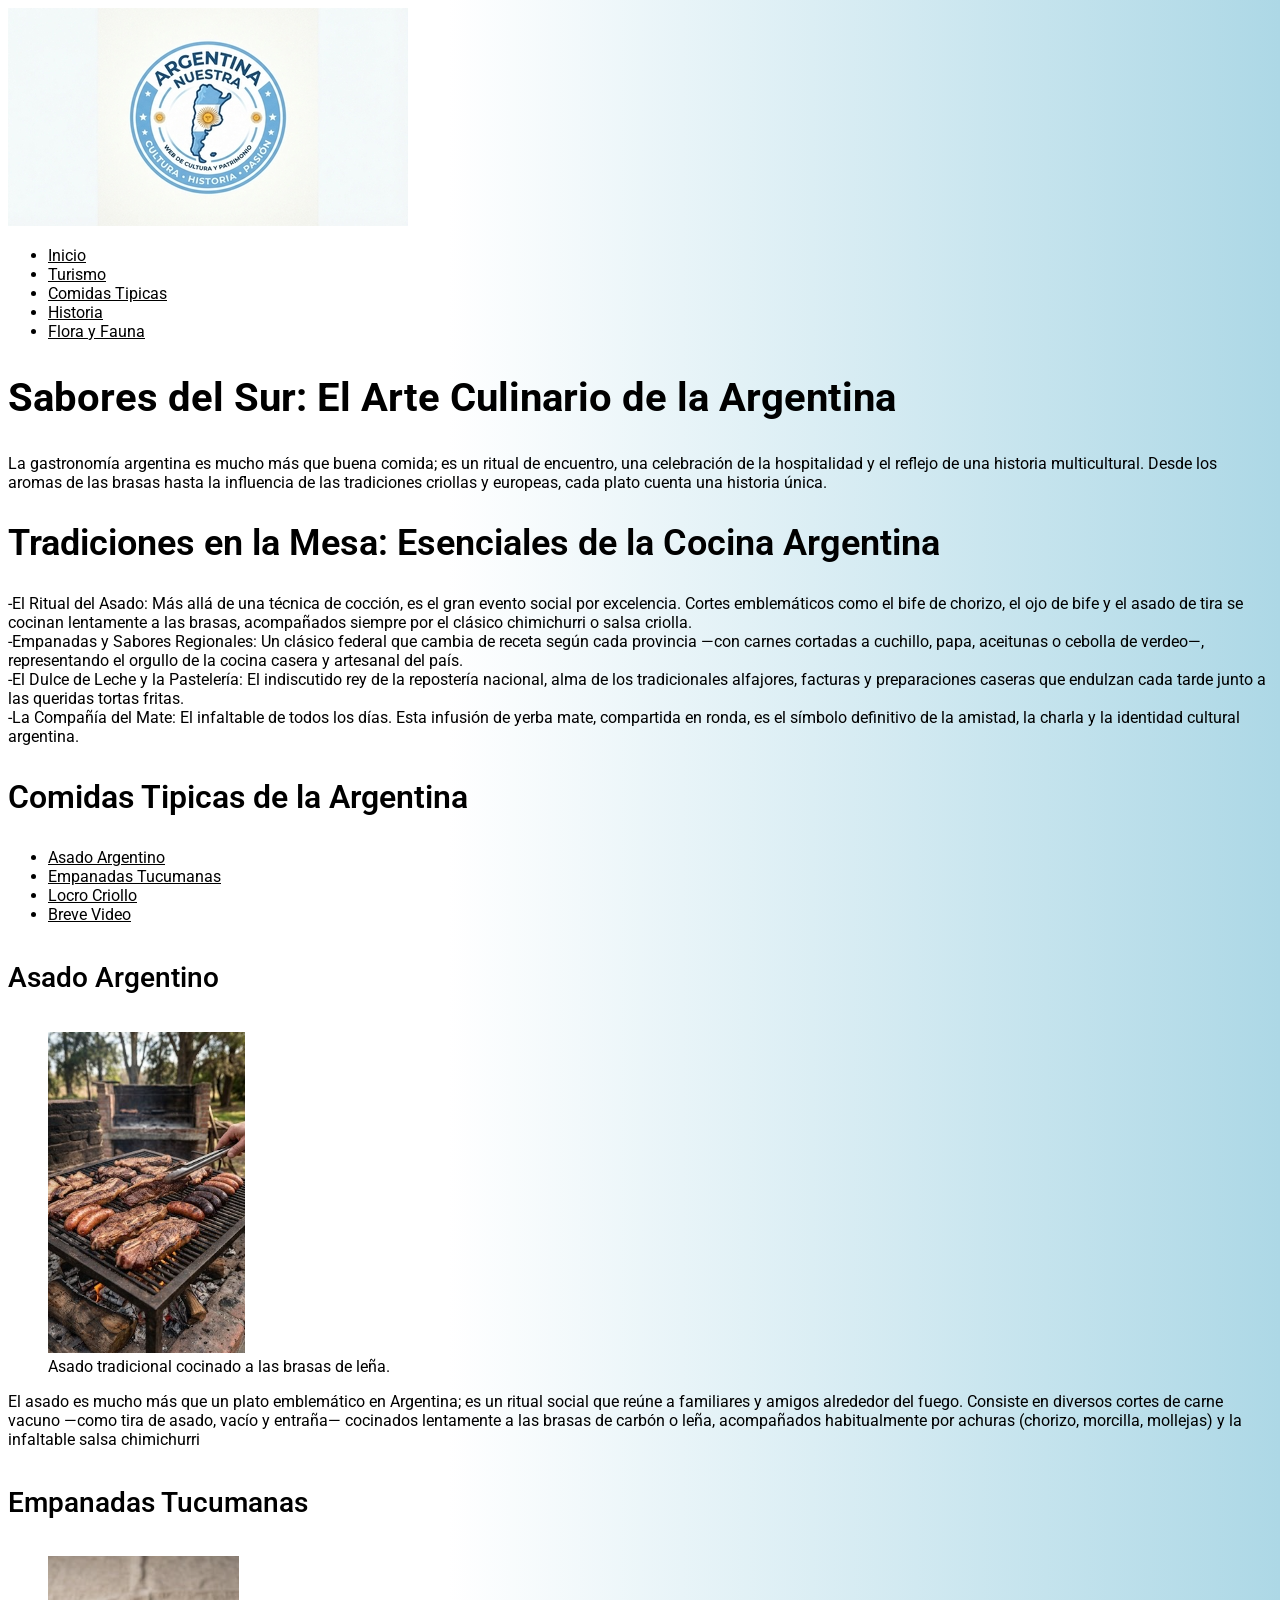
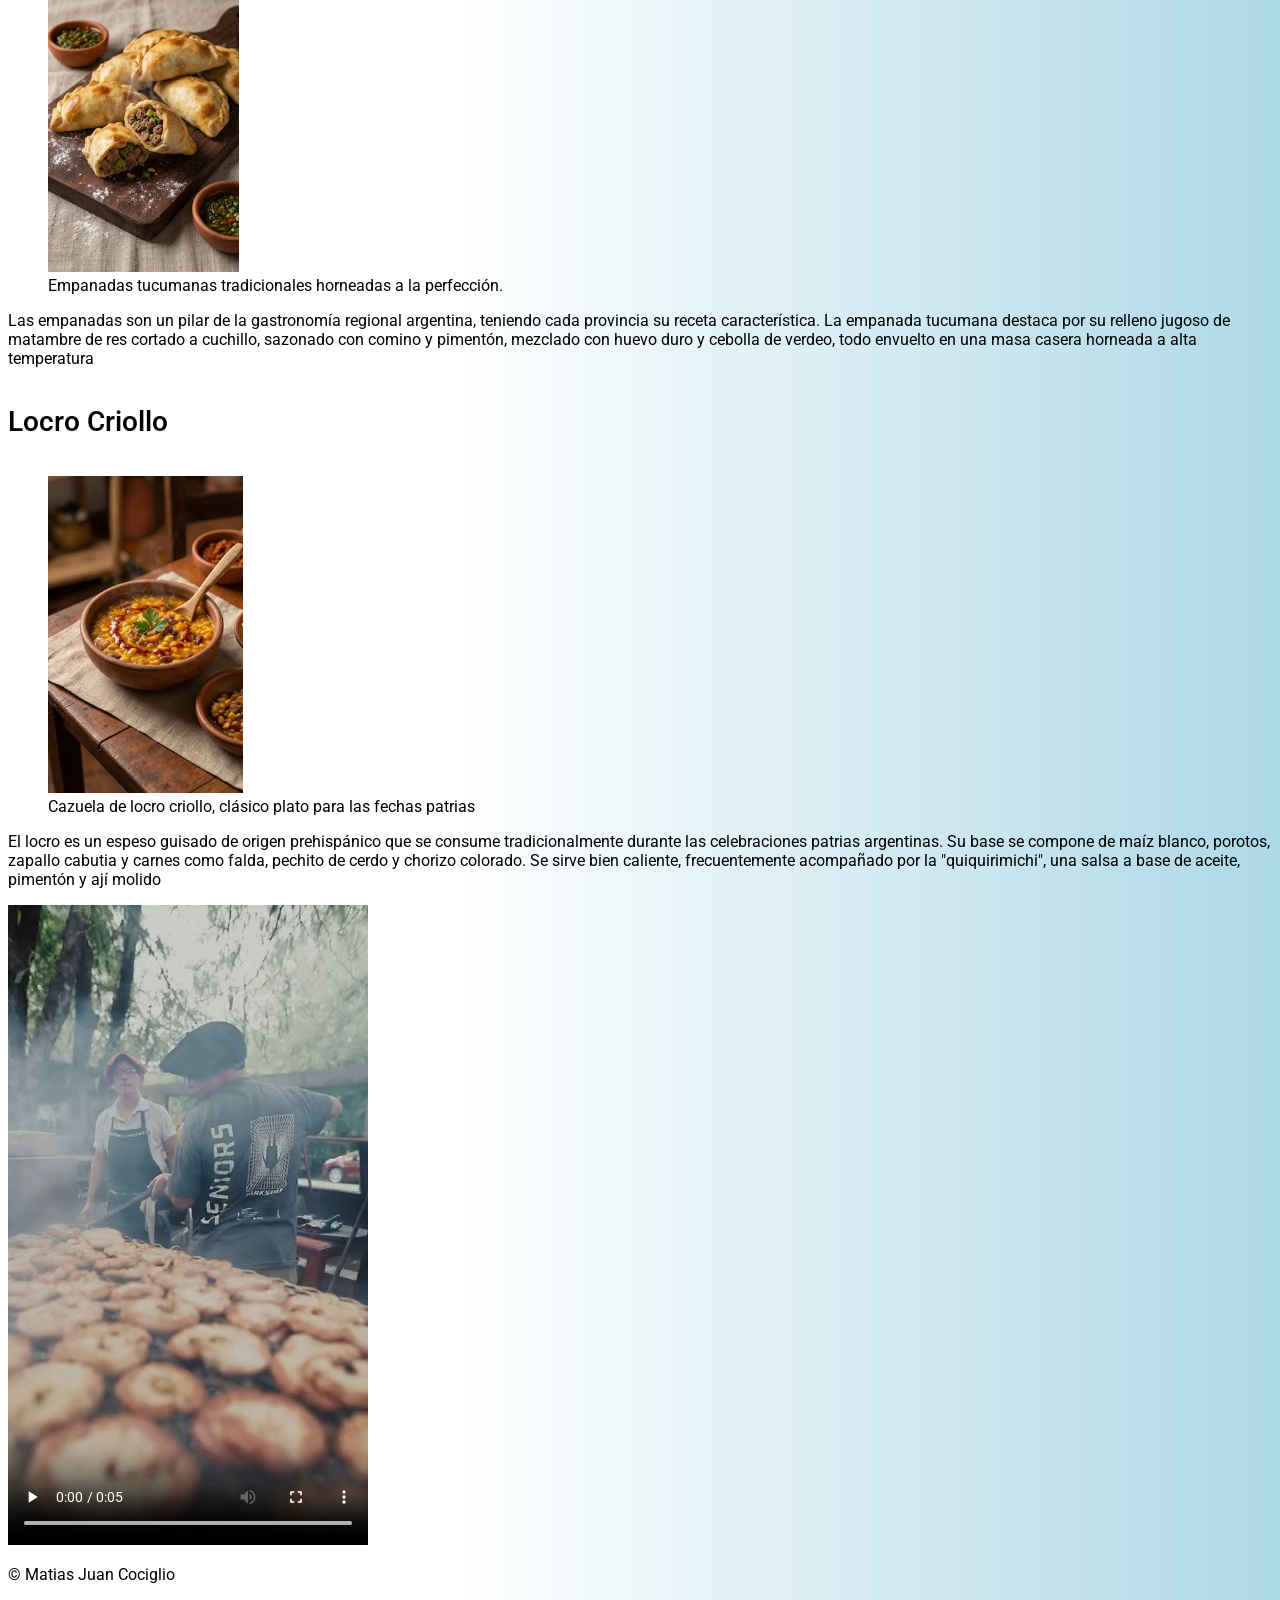
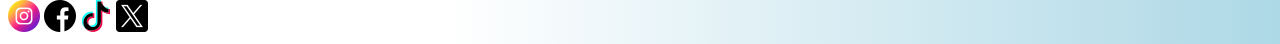
==== pages/comidas.html @ b6c228fe "First Commit" ====
<!DOCTYPE html>
<html lang="es">

<head>
    <meta charset="UTF-8">
    <meta name="viewport" content="width=device-width, initial-scale=1.0">
    <title>Argentina Nuestra | Comidas Tipicas</title>
    <link rel="stylesheet" href="../styles/styles.css">
</head>

<body>
    <header>
        <img src="../img/logoRepublicaArgentina.jpg" alt="logo de la pagina web Argentina Nuestra">
        <nav>
            <ul>
                <li><a href="../index.html">Inicio</a></li>
                <li><a href="./turismo.html">Turismo</a></li>
                <li><a href="#">Comidas Tipicas</a></li>
                <li><a href="./historia.html">Historia</a></li>
                <li><a href="./florayfauna.html">Flora y Fauna</a></li>
            </ul>
        </nav>
    </header>
    <main>
        <section>
            <h1>Sabores del Sur: El Arte Culinario de la Argentina</h1>
            <p>La gastronomía argentina es mucho más que buena comida; es un ritual de encuentro, una celebración de la
                hospitalidad y el reflejo de una historia multicultural. Desde los aromas de las brasas hasta la
                influencia de las tradiciones criollas y europeas, cada plato cuenta una historia única.</p>
        </section>
        <section>
            <h2>Tradiciones en la Mesa: Esenciales de la Cocina Argentina</h2>
            <p>-El Ritual del Asado: Más allá de una técnica de cocción, es el gran evento social por excelencia.
                Cortes emblemáticos como el bife de chorizo, el ojo de bife y el asado de tira se cocinan lentamente
                a las brasas, acompañados siempre por el clásico chimichurri o salsa criolla.<br>
                -Empanadas y Sabores Regionales: Un clásico federal que cambia de receta según cada provincia —con
                carnes cortadas a cuchillo, papa, aceitunas o cebolla de verdeo—, representando el orgullo de la
                cocina casera y artesanal del país.<br>
                -El Dulce de Leche y la Pastelería: El indiscutido rey de la repostería nacional, alma de los
                tradicionales alfajores, facturas y preparaciones caseras que endulzan cada tarde junto a las
                queridas tortas fritas.<br>
                -La Compañía del Mate: El infaltable de todos los días. Esta infusión de yerba mate, compartida en
                ronda, es el símbolo definitivo de la amistad, la charla y la identidad cultural argentina.</p>
        </section>
        <section>
            <h3>Comidas Tipicas de la Argentina</h3>
            <nav>
                <ul>
                    <li><a href="#asado">Asado Argentino</a></li>
                    <li><a href="#empanadas">Empanadas Tucumanas</a></li>
                    <li><a href="#locro">Locro Criollo</a></li>
                    <li><a href="#videoComidas">Breve Video</a></li>
                </ul>
            </nav>
            <article id="asado">
                <h4>Asado Argentino</h4>
                <figure><img src="../img/asadoArgentino.png"
                        alt="Parrilla tradicional argentina cargada con diversos cortes de carne a las brasas">
                    <figcaption>Asado tradicional cocinado a las brasas de leña.</figcaption>
                </figure>
                <p>El asado es mucho más que un plato emblemático en Argentina; es un ritual social que reúne a
                    familiares y amigos alrededor del fuego. Consiste en diversos cortes de carne vacuno —como tira de
                    asado, vacío y entraña— cocinados lentamente a las brasas de carbón o leña, acompañados
                    habitualmente por achuras (chorizo, morcilla, mollejas) y la infaltable salsa chimichurri</p>
            </article>
            <article id="empanadas">
                <h4>Empanadas Tucumanas</h4>
                <figure><img src="../img/empanadasTucumanas.png"
                        alt="Empanadas doradas al horno rellenas de carne cortada a cuchillo">
                    <figcaption>Empanadas tucumanas tradicionales horneadas a la perfección.</figcaption>
                </figure>
                <p>Las empanadas son un pilar de la gastronomía regional argentina, teniendo cada provincia su receta
                    característica. La empanada tucumana destaca por su relleno jugoso de matambre de res cortado a
                    cuchillo, sazonado con comino y pimentón, mezclado con huevo duro y cebolla de verdeo, todo envuelto
                    en una masa casera horneada a alta temperatura</p>
            </article>
            <article id="locro">
                <h4>Locro Criollo</h4>
                <figure><img src="../img/locoCriollo.png"
                        alt="Cazuela de barro servida con locro humeante y un toque de salsa picante por encima">
                    <figcaption>Cazuela de locro criollo, clásico plato para las fechas patrias</figcaption>
                </figure>
                <p>El locro es un espeso guisado de origen prehispánico que se consume tradicionalmente durante las
                    celebraciones patrias argentinas. Su base se compone de maíz blanco, porotos, zapallo cabutia y
                    carnes como falda, pechito de cerdo y chorizo colorado. Se sirve bien caliente, frecuentemente
                    acompañado por la "quiquirimichi", una salsa a base de aceite, pimentón y ají molido</p>
            </article>
            <video controls id="videoComidas">
                <source src="../videos/videoComidas.mp4" type="video/mp4" />
                <source src="../videos/videoComidas.webm" type="video/webm" />
                <p>Tu navegador no admite video html. Aqui tienes un <a href="../videos/videoComidas.mp4"
                        download="../videos/videoComidas.mp4">enlace al
                        video</a></p>
            </video>
        </section>
    </main>
    <footer>
        <p>&copy; Matias Juan Cociglio</p>
        <div>
            <a href="https://www.instagram.com/Argentina/" target="_blank"><img src="../img/instagram.png"
                    alt="Logo de Instagram que redirecciona a su direccion"></a>
            <a href="https://www.facebook.com/groups/descubreargentina" target="_blank"><img src="../img/facebook.png"
                    alt="Logo de Facebook que redirecciona a su direccion"></a>
            <a href="https://www.tiktok.com/@.argentina.._" target="_blank"><img src="../img/tiktok.png"
                    alt="Logo de TikTok que redirecciona a su direccion"></a>
            <a href="https://x.com/Argentina/status/2105096493510307966" target="_blank"><img src="../img/x.png"
                    alt="Logo de x que redirecciona a su sitio"></a>
        </div>
    </footer>

</body>

</html>
---- styles/styles.css ----
/* Tipografia de Google Fonts */
@import url('https://fonts.googleapis.com/css2?family=Roboto:ital,wght@0,100..900;1,100..900&display=swap');


/* Paleta de Colores */
:root {
    --color-principal: #000000;
    --color-secundario: #ffffff;
    --color-acento: #add8e6;
}



/* Estilos Generales */

* {
    font-family: "Roboto", sans-serif;
    color: var(--color-principal);
}


body {
    background: linear-gradient(90deg, var(--color-secundario) 35%, var(--color-acento) 100%);
}


/* Titulos */
h1 {
    font-weight: 700;
    font-size: 2.5rem;
}

h2 {
    font-weight: 628;
    font-size: 2.25rem;
}

h3 {
    font-weight: 586;
    font-size: 2rem;
}

h4 {
    font-weight: 544;
    font-size: 1.75rem;
}

h5 {
    font-weight: 502;
    font-size: 1.5rem;
}

h6 {
    font-weight: 460;
    font-size: 1.25rem;
}

/* Parrafos */
p {
    font-weight: 400;
    font-size: 1rem;
}
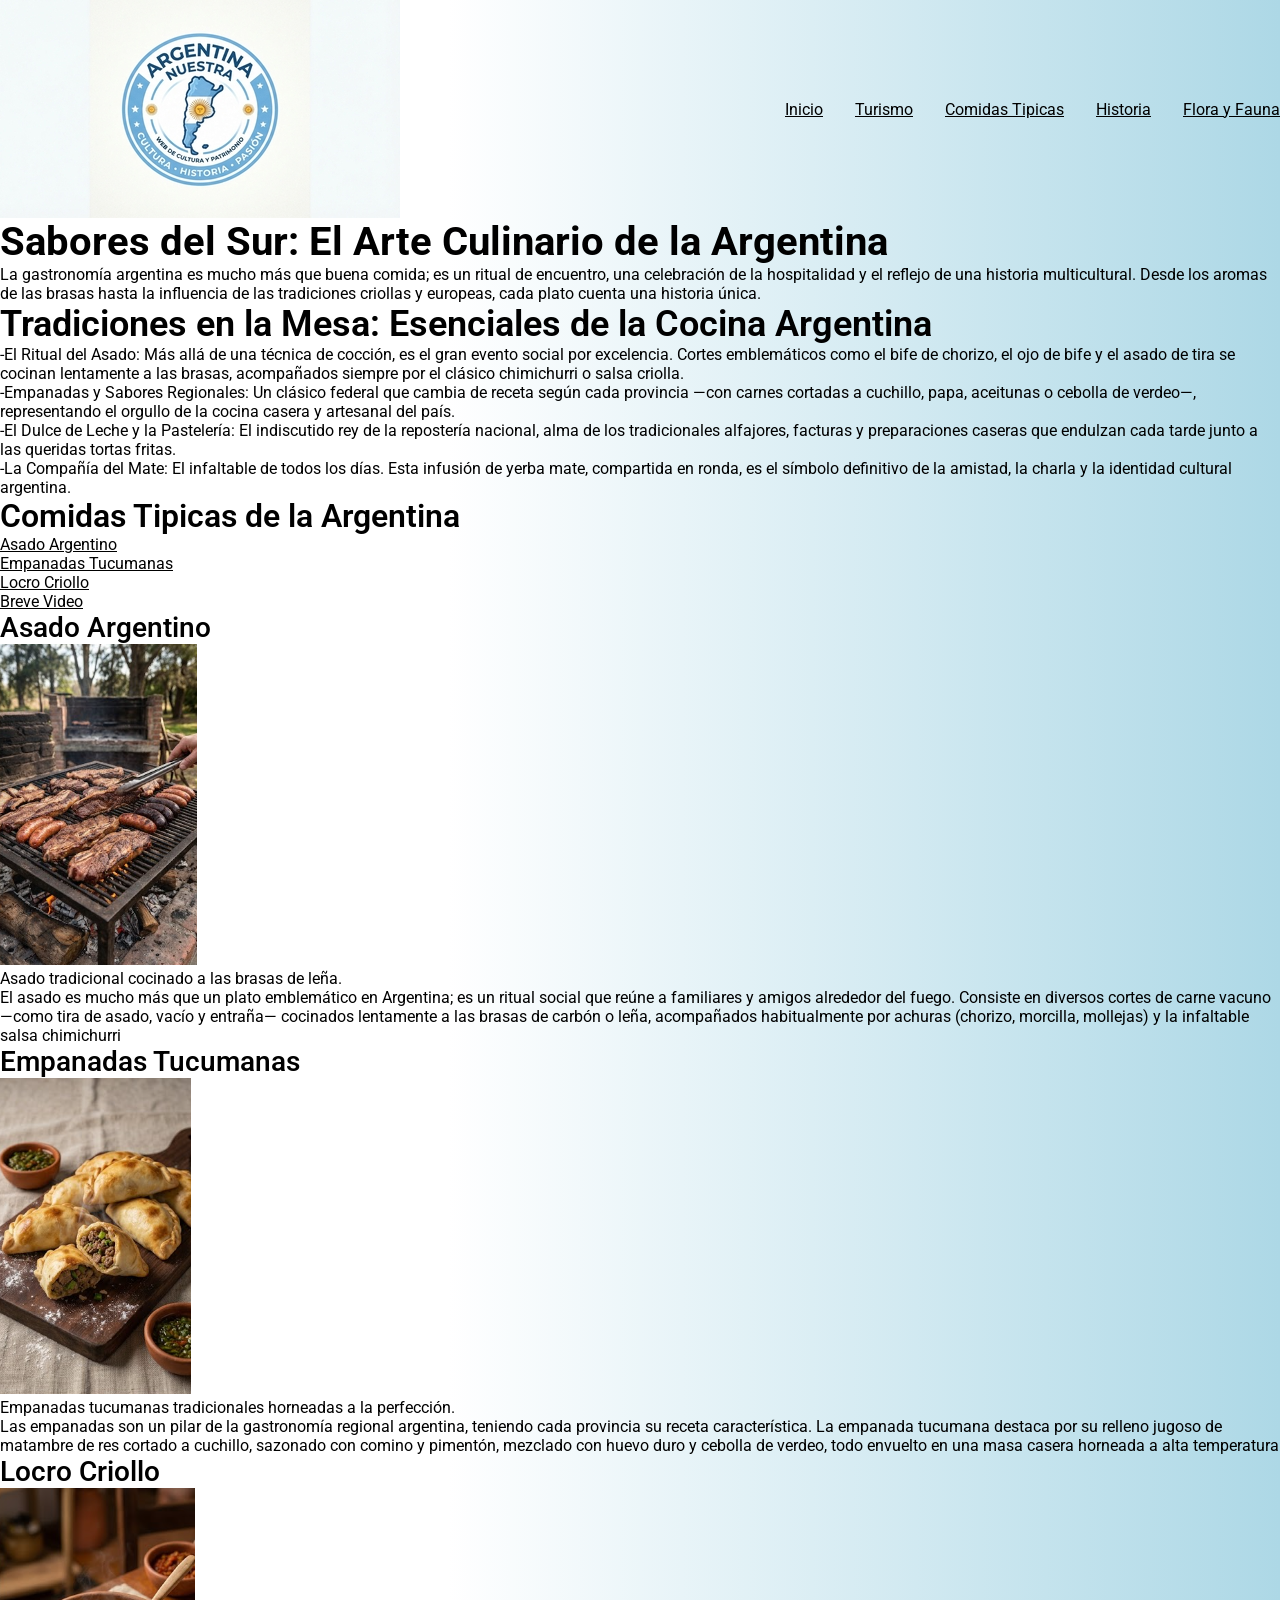
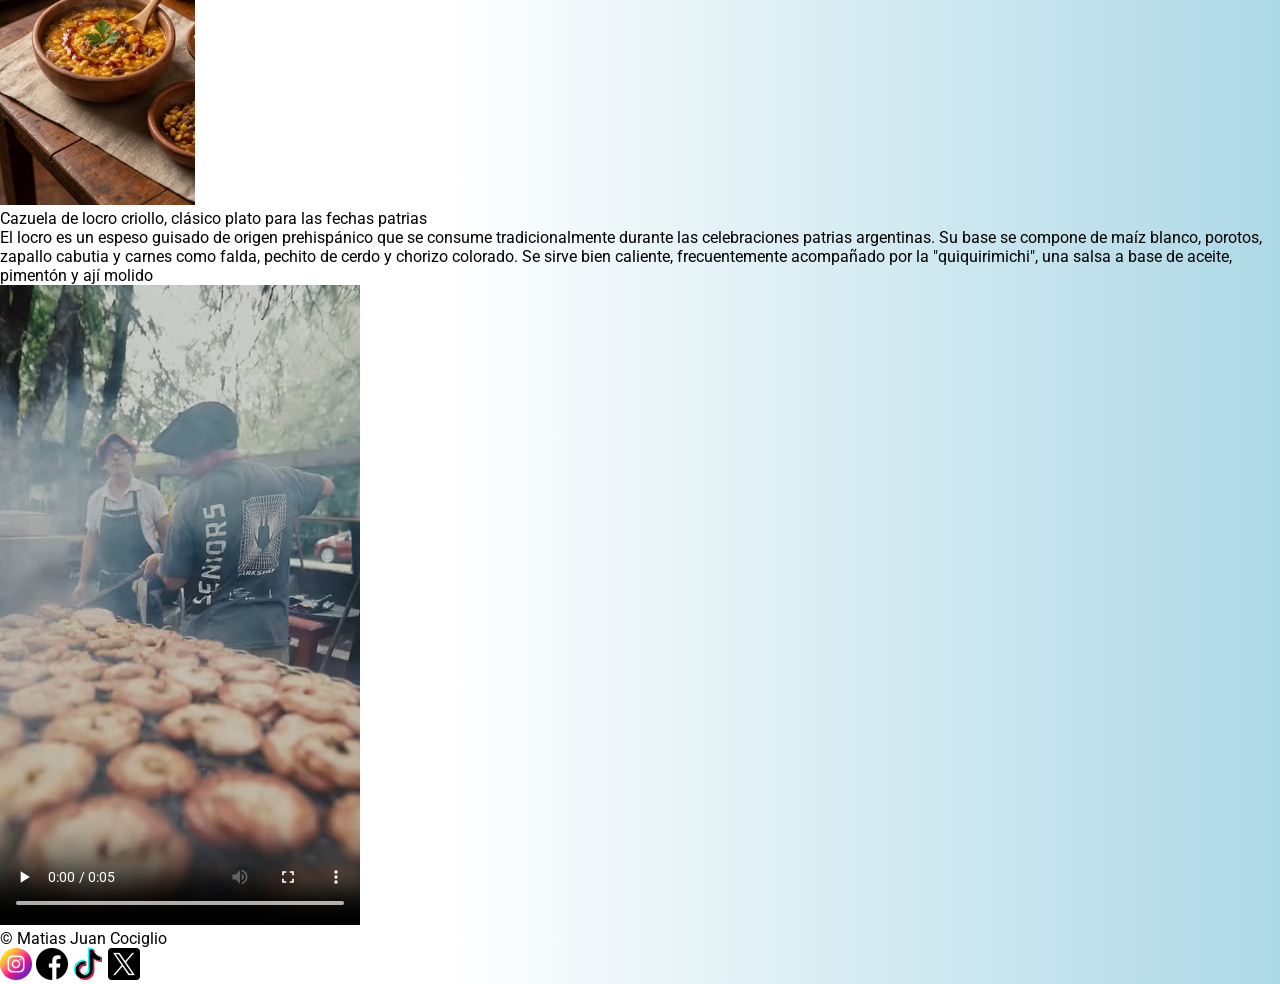
==== commit 9ae9d56e: "Agregado flexbox en el header" ====
--- a/pages/comidas.html
+++ b/pages/comidas.html
@@ -8,11 +8,11 @@
     <link rel="stylesheet" href="../styles/styles.css">
 </head>
 
-<body>
-    <header>
+<body class="body">
+    <header class="header">
         <img src="../img/logoRepublicaArgentina.jpg" alt="logo de la pagina web Argentina Nuestra">
         <nav>
-            <ul>
+            <ul class="headerUl">
                 <li><a href="../index.html">Inicio</a></li>
                 <li><a href="./turismo.html">Turismo</a></li>
                 <li><a href="#">Comidas Tipicas</a></li>
@@ -23,14 +23,16 @@
     </header>
     <main>
         <section>
-            <h1>Sabores del Sur: El Arte Culinario de la Argentina</h1>
-            <p>La gastronomía argentina es mucho más que buena comida; es un ritual de encuentro, una celebración de la
+            <h1 class="h1">Sabores del Sur: El Arte Culinario de la Argentina</h1>
+            <p class="p">La gastronomía argentina es mucho más que buena comida; es un ritual de encuentro, una
+                celebración de la
                 hospitalidad y el reflejo de una historia multicultural. Desde los aromas de las brasas hasta la
                 influencia de las tradiciones criollas y europeas, cada plato cuenta una historia única.</p>
         </section>
         <section>
-            <h2>Tradiciones en la Mesa: Esenciales de la Cocina Argentina</h2>
-            <p>-El Ritual del Asado: Más allá de una técnica de cocción, es el gran evento social por excelencia.
+            <h2 class="h2">Tradiciones en la Mesa: Esenciales de la Cocina Argentina</h2>
+            <p class="p">-El Ritual del Asado: Más allá de una técnica de cocción, es el gran evento social por
+                excelencia.
                 Cortes emblemáticos como el bife de chorizo, el ojo de bife y el asado de tira se cocinan lentamente
                 a las brasas, acompañados siempre por el clásico chimichurri o salsa criolla.<br>
                 -Empanadas y Sabores Regionales: Un clásico federal que cambia de receta según cada provincia —con
@@ -43,7 +45,7 @@
                 ronda, es el símbolo definitivo de la amistad, la charla y la identidad cultural argentina.</p>
         </section>
         <section>
-            <h3>Comidas Tipicas de la Argentina</h3>
+            <h3 class="h3">Comidas Tipicas de la Argentina</h3>
             <nav>
                 <ul>
                     <li><a href="#asado">Asado Argentino</a></li>
@@ -53,34 +55,37 @@
                 </ul>
             </nav>
             <article id="asado">
-                <h4>Asado Argentino</h4>
+                <h4 class="h4">Asado Argentino</h4>
                 <figure><img src="../img/asadoArgentino.png"
                         alt="Parrilla tradicional argentina cargada con diversos cortes de carne a las brasas">
                     <figcaption>Asado tradicional cocinado a las brasas de leña.</figcaption>
                 </figure>
-                <p>El asado es mucho más que un plato emblemático en Argentina; es un ritual social que reúne a
+                <p class="p">El asado es mucho más que un plato emblemático en Argentina; es un ritual social que reúne
+                    a
                     familiares y amigos alrededor del fuego. Consiste en diversos cortes de carne vacuno —como tira de
                     asado, vacío y entraña— cocinados lentamente a las brasas de carbón o leña, acompañados
                     habitualmente por achuras (chorizo, morcilla, mollejas) y la infaltable salsa chimichurri</p>
             </article>
             <article id="empanadas">
-                <h4>Empanadas Tucumanas</h4>
+                <h4 class="h4">Empanadas Tucumanas</h4>
                 <figure><img src="../img/empanadasTucumanas.png"
                         alt="Empanadas doradas al horno rellenas de carne cortada a cuchillo">
                     <figcaption>Empanadas tucumanas tradicionales horneadas a la perfección.</figcaption>
                 </figure>
-                <p>Las empanadas son un pilar de la gastronomía regional argentina, teniendo cada provincia su receta
+                <p class="p">Las empanadas son un pilar de la gastronomía regional argentina, teniendo cada provincia su
+                    receta
                     característica. La empanada tucumana destaca por su relleno jugoso de matambre de res cortado a
                     cuchillo, sazonado con comino y pimentón, mezclado con huevo duro y cebolla de verdeo, todo envuelto
                     en una masa casera horneada a alta temperatura</p>
             </article>
             <article id="locro">
-                <h4>Locro Criollo</h4>
+                <h4 class="h4">Locro Criollo</h4>
                 <figure><img src="../img/locoCriollo.png"
                         alt="Cazuela de barro servida con locro humeante y un toque de salsa picante por encima">
                     <figcaption>Cazuela de locro criollo, clásico plato para las fechas patrias</figcaption>
                 </figure>
-                <p>El locro es un espeso guisado de origen prehispánico que se consume tradicionalmente durante las
+                <p class="p">El locro es un espeso guisado de origen prehispánico que se consume tradicionalmente
+                    durante las
                     celebraciones patrias argentinas. Su base se compone de maíz blanco, porotos, zapallo cabutia y
                     carnes como falda, pechito de cerdo y chorizo colorado. Se sirve bien caliente, frecuentemente
                     acompañado por la "quiquirimichi", una salsa a base de aceite, pimentón y ají molido</p>
@@ -88,14 +93,14 @@
             <video controls id="videoComidas">
                 <source src="../videos/videoComidas.mp4" type="video/mp4" />
                 <source src="../videos/videoComidas.webm" type="video/webm" />
-                <p>Tu navegador no admite video html. Aqui tienes un <a href="../videos/videoComidas.mp4"
+                <p class="p">Tu navegador no admite video html. Aqui tienes un <a href="../videos/videoComidas.mp4"
                         download="../videos/videoComidas.mp4">enlace al
                         video</a></p>
             </video>
         </section>
     </main>
     <footer>
-        <p>&copy; Matias Juan Cociglio</p>
+        <p class="p">&copy; Matias Juan Cociglio</p>
         <div>
             <a href="https://www.instagram.com/Argentina/" target="_blank"><img src="../img/instagram.png"
                     alt="Logo de Instagram que redirecciona a su direccion"></a>
--- a/styles/styles.css
+++ b/styles/styles.css
@@ -16,47 +16,69 @@
 * {
     font-family: "Roboto", sans-serif;
     color: var(--color-principal);
+    margin: 0;
+    padding: 0;
+    box-sizing: border-box;
 }
 
 
-body {
+.body {
     background: linear-gradient(90deg, var(--color-secundario) 35%, var(--color-acento) 100%);
 }
 
 
 /* Titulos */
-h1 {
+.h1 {
     font-weight: 700;
     font-size: 2.5rem;
 }
 
-h2 {
+.h2 {
     font-weight: 628;
     font-size: 2.25rem;
 }
 
-h3 {
+.h3 {
     font-weight: 586;
     font-size: 2rem;
 }
 
-h4 {
+.h4 {
     font-weight: 544;
     font-size: 1.75rem;
 }
 
-h5 {
+.h5 {
     font-weight: 502;
     font-size: 1.5rem;
 }
 
-h6 {
+.h6 {
     font-weight: 460;
     font-size: 1.25rem;
 }
 
 /* Parrafos */
-p {
+.p {
     font-weight: 400;
     font-size: 1rem;
+}
+
+/* Header */
+
+.header {
+    display: flex;
+    flex-direction: row;
+    justify-content: space-between;
+    align-items: center;
+    gap: 2rem;
+}
+
+.headerUl {
+    display: flex;
+    flex-direction: row;
+    justify-content: space-between;
+    align-items: center;
+    gap: 2rem;
+    list-style-type: none;
 }
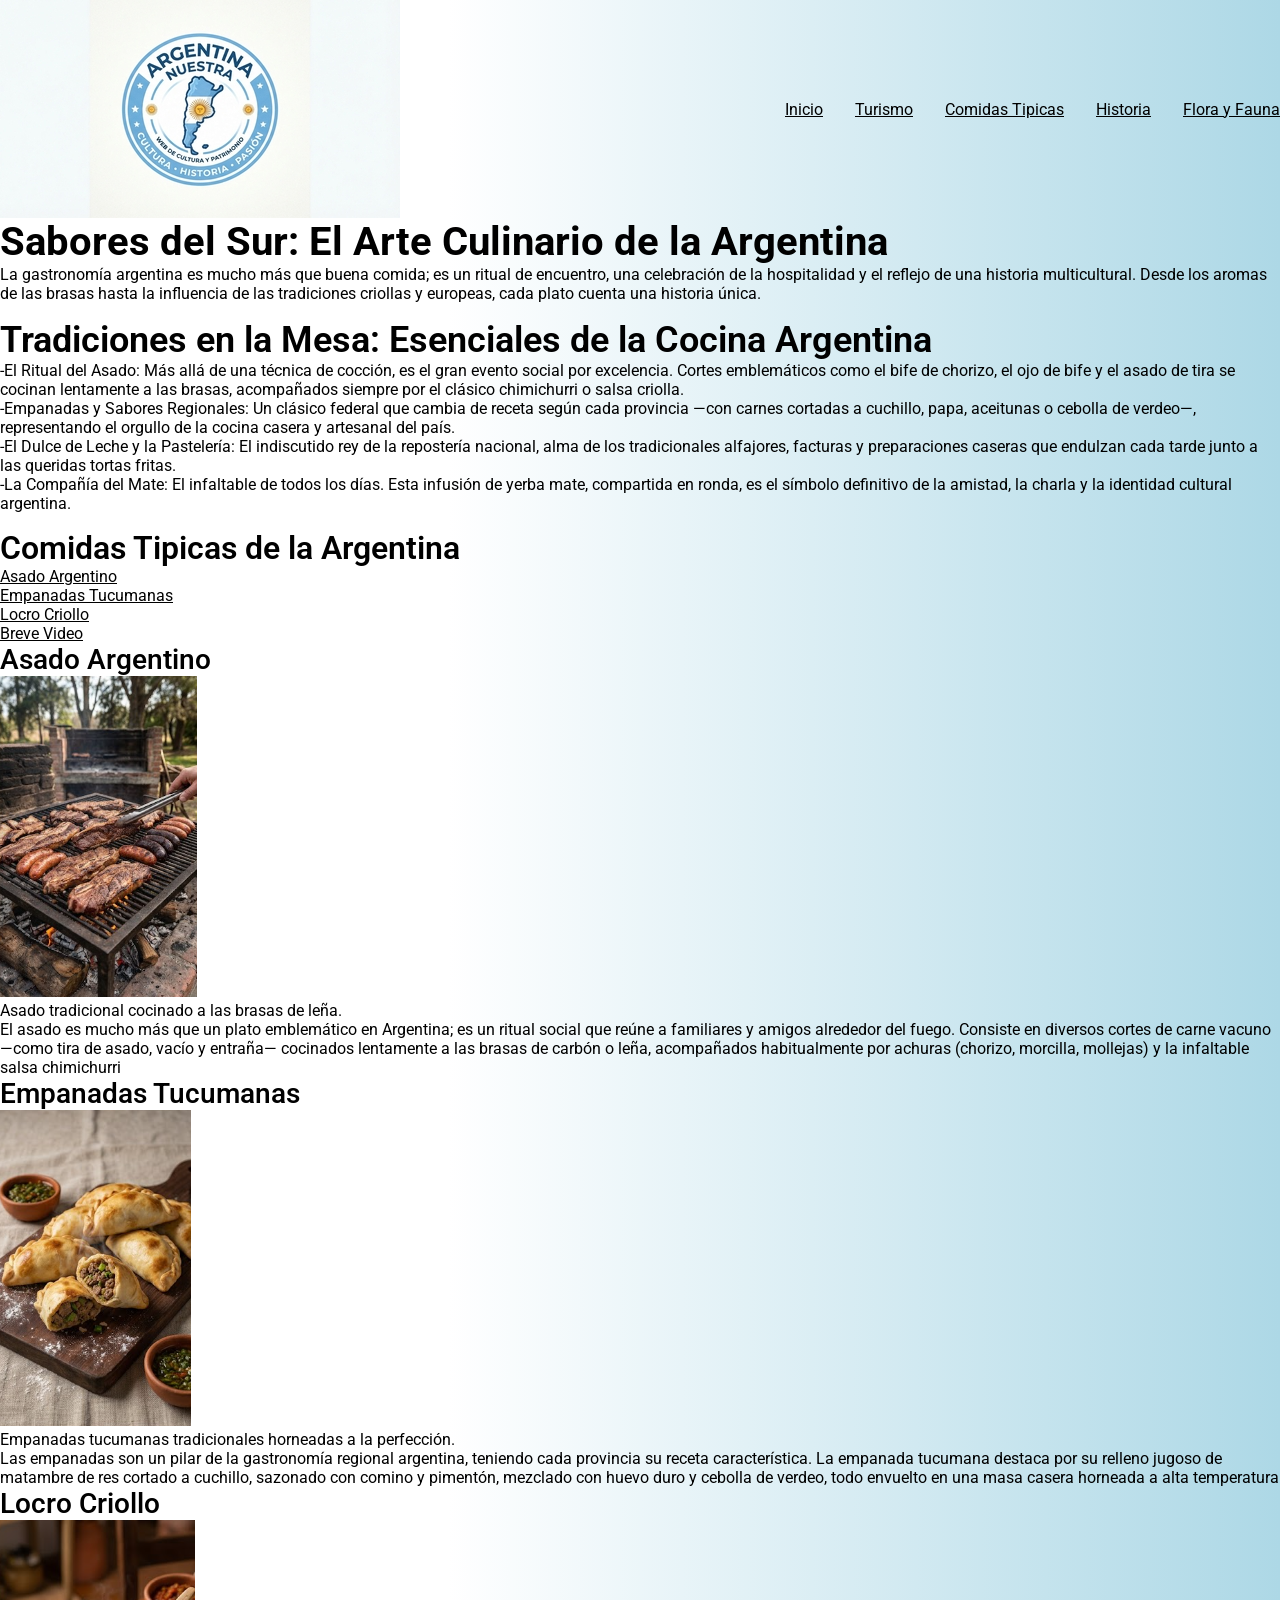
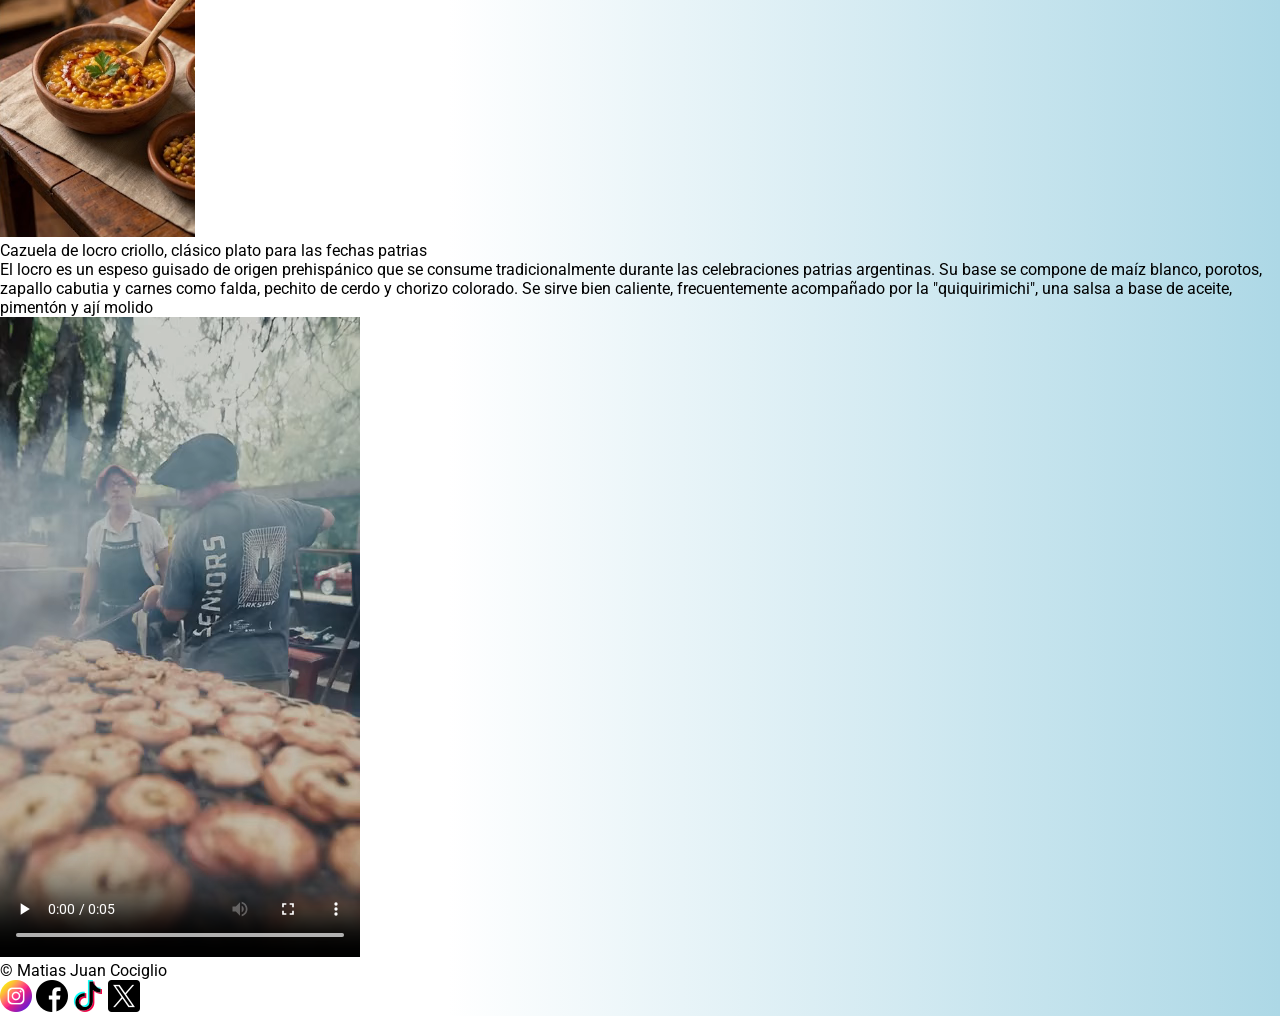
==== commit 1485027d: "Agregado flexbox en el layout de secciones" ====
--- a/pages/comidas.html
+++ b/pages/comidas.html
@@ -21,7 +21,7 @@
             </ul>
         </nav>
     </header>
-    <main>
+    <main class="main">
         <section>
             <h1 class="h1">Sabores del Sur: El Arte Culinario de la Argentina</h1>
             <p class="p">La gastronomía argentina es mucho más que buena comida; es un ritual de encuentro, una
--- a/styles/styles.css
+++ b/styles/styles.css
@@ -81,4 +81,14 @@
     align-items: center;
     gap: 2rem;
     list-style-type: none;
+}
+
+/* Main */
+
+.main {
+    display: flex;
+    flex-direction: column;
+    justify-content: space-between;
+    align-items: center;
+    gap: 1rem;
 }
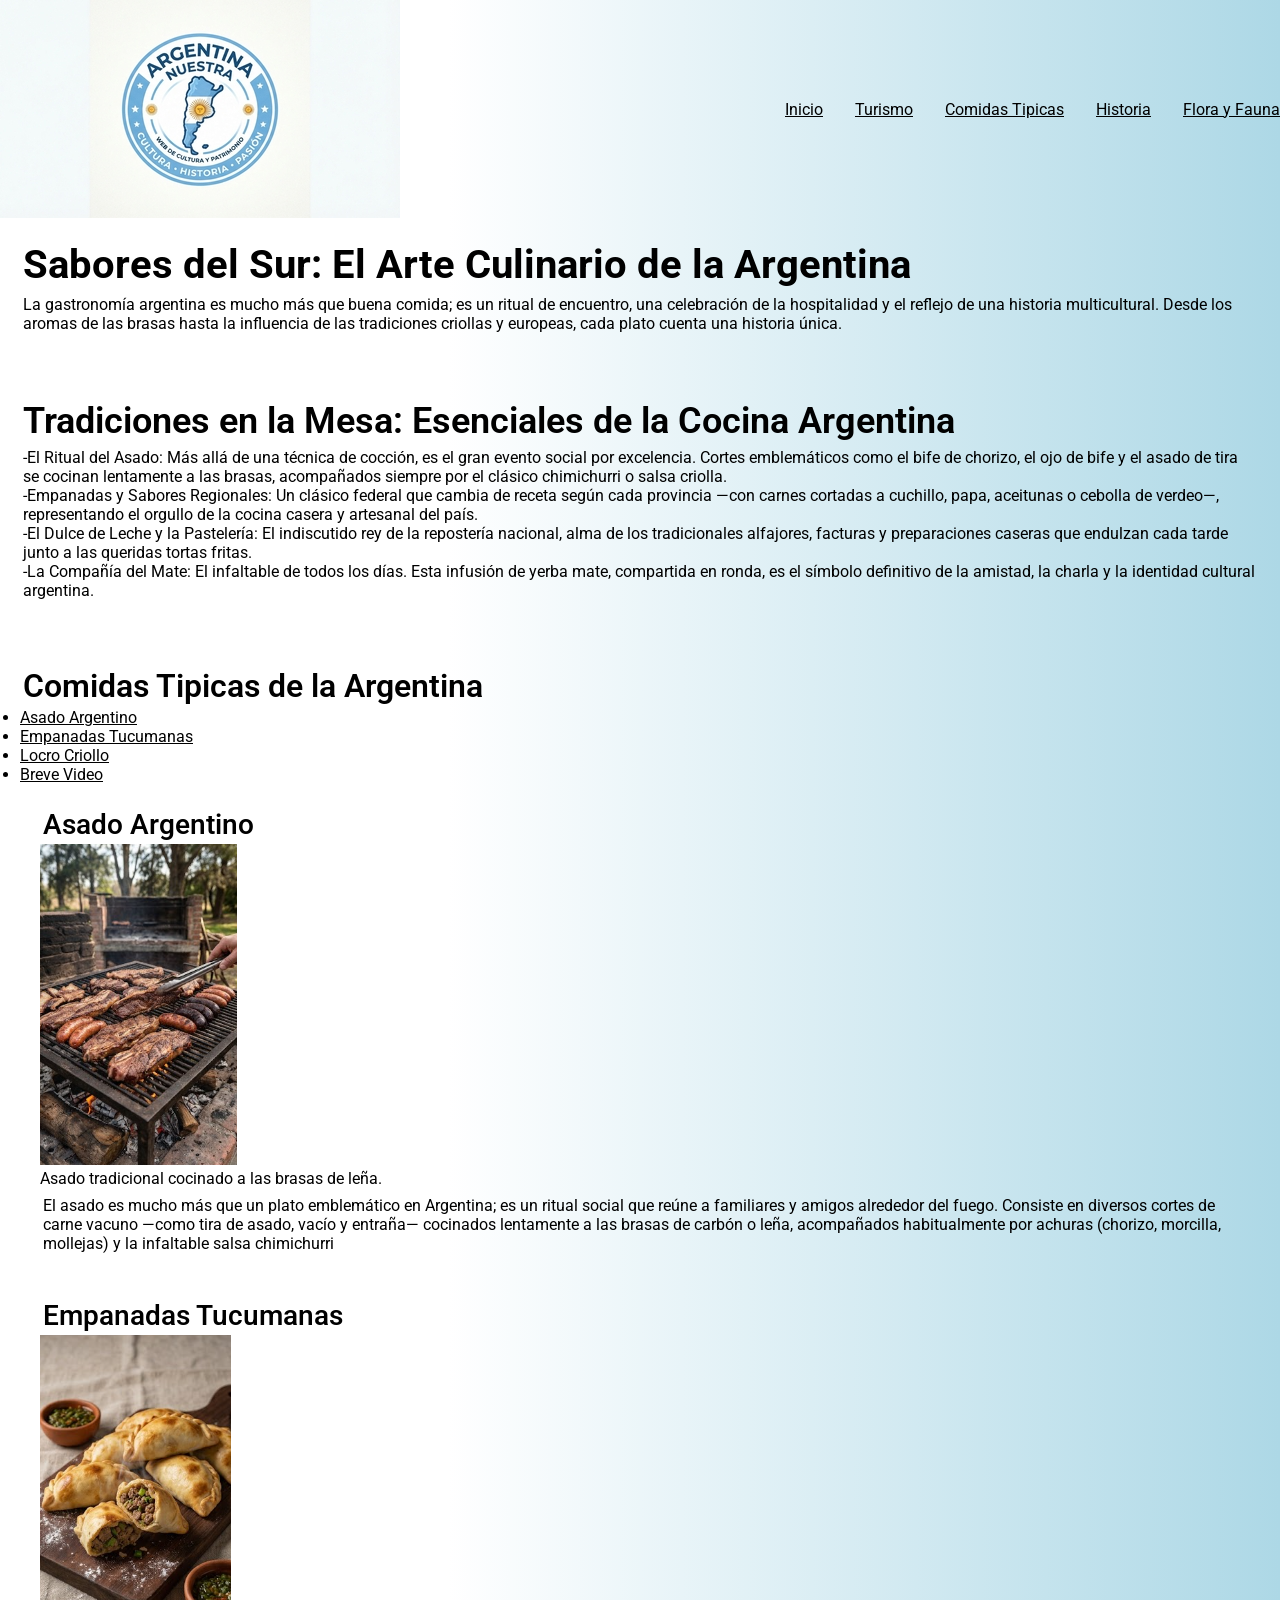
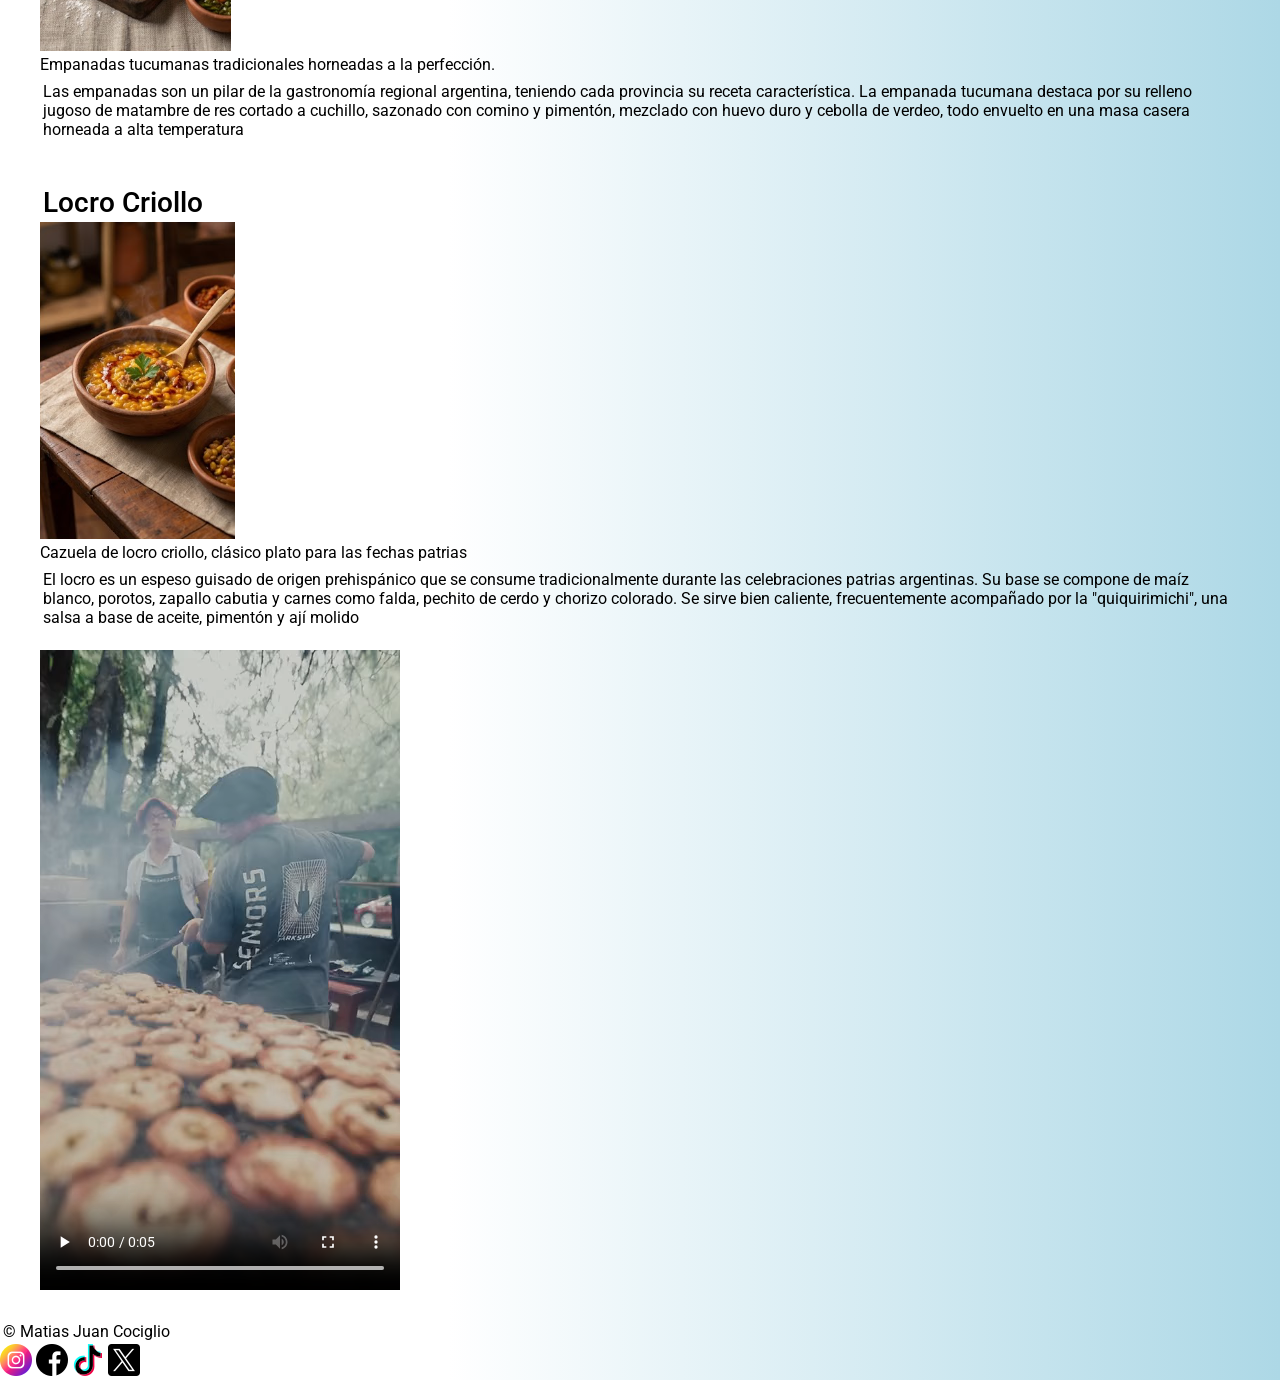
==== commit c3483e65: "Agregado Box Model" ====
--- a/pages/comidas.html
+++ b/pages/comidas.html
@@ -22,14 +22,14 @@
         </nav>
     </header>
     <main class="main">
-        <section>
+        <section class="section">
             <h1 class="h1">Sabores del Sur: El Arte Culinario de la Argentina</h1>
             <p class="p">La gastronomía argentina es mucho más que buena comida; es un ritual de encuentro, una
                 celebración de la
                 hospitalidad y el reflejo de una historia multicultural. Desde los aromas de las brasas hasta la
                 influencia de las tradiciones criollas y europeas, cada plato cuenta una historia única.</p>
         </section>
-        <section>
+        <section class="section">
             <h2 class="h2">Tradiciones en la Mesa: Esenciales de la Cocina Argentina</h2>
             <p class="p">-El Ritual del Asado: Más allá de una técnica de cocción, es el gran evento social por
                 excelencia.
@@ -44,7 +44,7 @@
                 -La Compañía del Mate: El infaltable de todos los días. Esta infusión de yerba mate, compartida en
                 ronda, es el símbolo definitivo de la amistad, la charla y la identidad cultural argentina.</p>
         </section>
-        <section>
+        <section class="section">
             <h3 class="h3">Comidas Tipicas de la Argentina</h3>
             <nav>
                 <ul>
@@ -54,9 +54,9 @@
                     <li><a href="#videoComidas">Breve Video</a></li>
                 </ul>
             </nav>
-            <article id="asado">
+            <article class="article" id="asado">
                 <h4 class="h4">Asado Argentino</h4>
-                <figure><img src="../img/asadoArgentino.png"
+                <figure class="figure"><img src="../img/asadoArgentino.png"
                         alt="Parrilla tradicional argentina cargada con diversos cortes de carne a las brasas">
                     <figcaption>Asado tradicional cocinado a las brasas de leña.</figcaption>
                 </figure>
@@ -66,9 +66,9 @@
                     asado, vacío y entraña— cocinados lentamente a las brasas de carbón o leña, acompañados
                     habitualmente por achuras (chorizo, morcilla, mollejas) y la infaltable salsa chimichurri</p>
             </article>
-            <article id="empanadas">
+            <article class="article" id="empanadas">
                 <h4 class="h4">Empanadas Tucumanas</h4>
-                <figure><img src="../img/empanadasTucumanas.png"
+                <figure class="figure"><img src="../img/empanadasTucumanas.png"
                         alt="Empanadas doradas al horno rellenas de carne cortada a cuchillo">
                     <figcaption>Empanadas tucumanas tradicionales horneadas a la perfección.</figcaption>
                 </figure>
@@ -78,9 +78,9 @@
                     cuchillo, sazonado con comino y pimentón, mezclado con huevo duro y cebolla de verdeo, todo envuelto
                     en una masa casera horneada a alta temperatura</p>
             </article>
-            <article id="locro">
+            <article class="article" id="locro">
                 <h4 class="h4">Locro Criollo</h4>
-                <figure><img src="../img/locoCriollo.png"
+                <figure class="figure"><img src="../img/locoCriollo.png"
                         alt="Cazuela de barro servida con locro humeante y un toque de salsa picante por encima">
                     <figcaption>Cazuela de locro criollo, clásico plato para las fechas patrias</figcaption>
                 </figure>
@@ -90,7 +90,7 @@
                     carnes como falda, pechito de cerdo y chorizo colorado. Se sirve bien caliente, frecuentemente
                     acompañado por la "quiquirimichi", una salsa a base de aceite, pimentón y ají molido</p>
             </article>
-            <video controls id="videoComidas">
+            <video class="video" controls id="videoComidas">
                 <source src="../videos/videoComidas.mp4" type="video/mp4" />
                 <source src="../videos/videoComidas.webm" type="video/webm" />
                 <p class="p">Tu navegador no admite video html. Aqui tienes un <a href="../videos/videoComidas.mp4"
--- a/styles/styles.css
+++ b/styles/styles.css
@@ -31,38 +31,46 @@
 .h1 {
     font-weight: 700;
     font-size: 2.5rem;
+    padding: 0.2rem;
 }
 
 .h2 {
     font-weight: 628;
     font-size: 2.25rem;
+    padding: 0.2rem;
 }
 
 .h3 {
     font-weight: 586;
     font-size: 2rem;
+    padding: 0.2rem;
 }
 
 .h4 {
     font-weight: 544;
     font-size: 1.75rem;
+    padding: 0.2rem;
 }
 
 .h5 {
     font-weight: 502;
     font-size: 1.5rem;
+    padding: 0.2rem;
 }
 
 .h6 {
     font-weight: 460;
     font-size: 1.25rem;
+    padding: 0.2rem;
 }
 
 /* Parrafos */
 .p {
     font-weight: 400;
     font-size: 1rem;
+    padding: 0.2rem;
 }
+
 
 /* Header */
 
@@ -91,4 +99,21 @@
     justify-content: space-between;
     align-items: center;
     gap: 1rem;
+}
+
+.section {
+    padding: 20px;
+    margin-bottom: 0.3rem;
+}
+
+.article {
+    padding: 20px;
+}
+
+.video {
+    padding-left: 20px;
+}
+
+.figure {
+    padding-bottom: 0.3rem;
 }
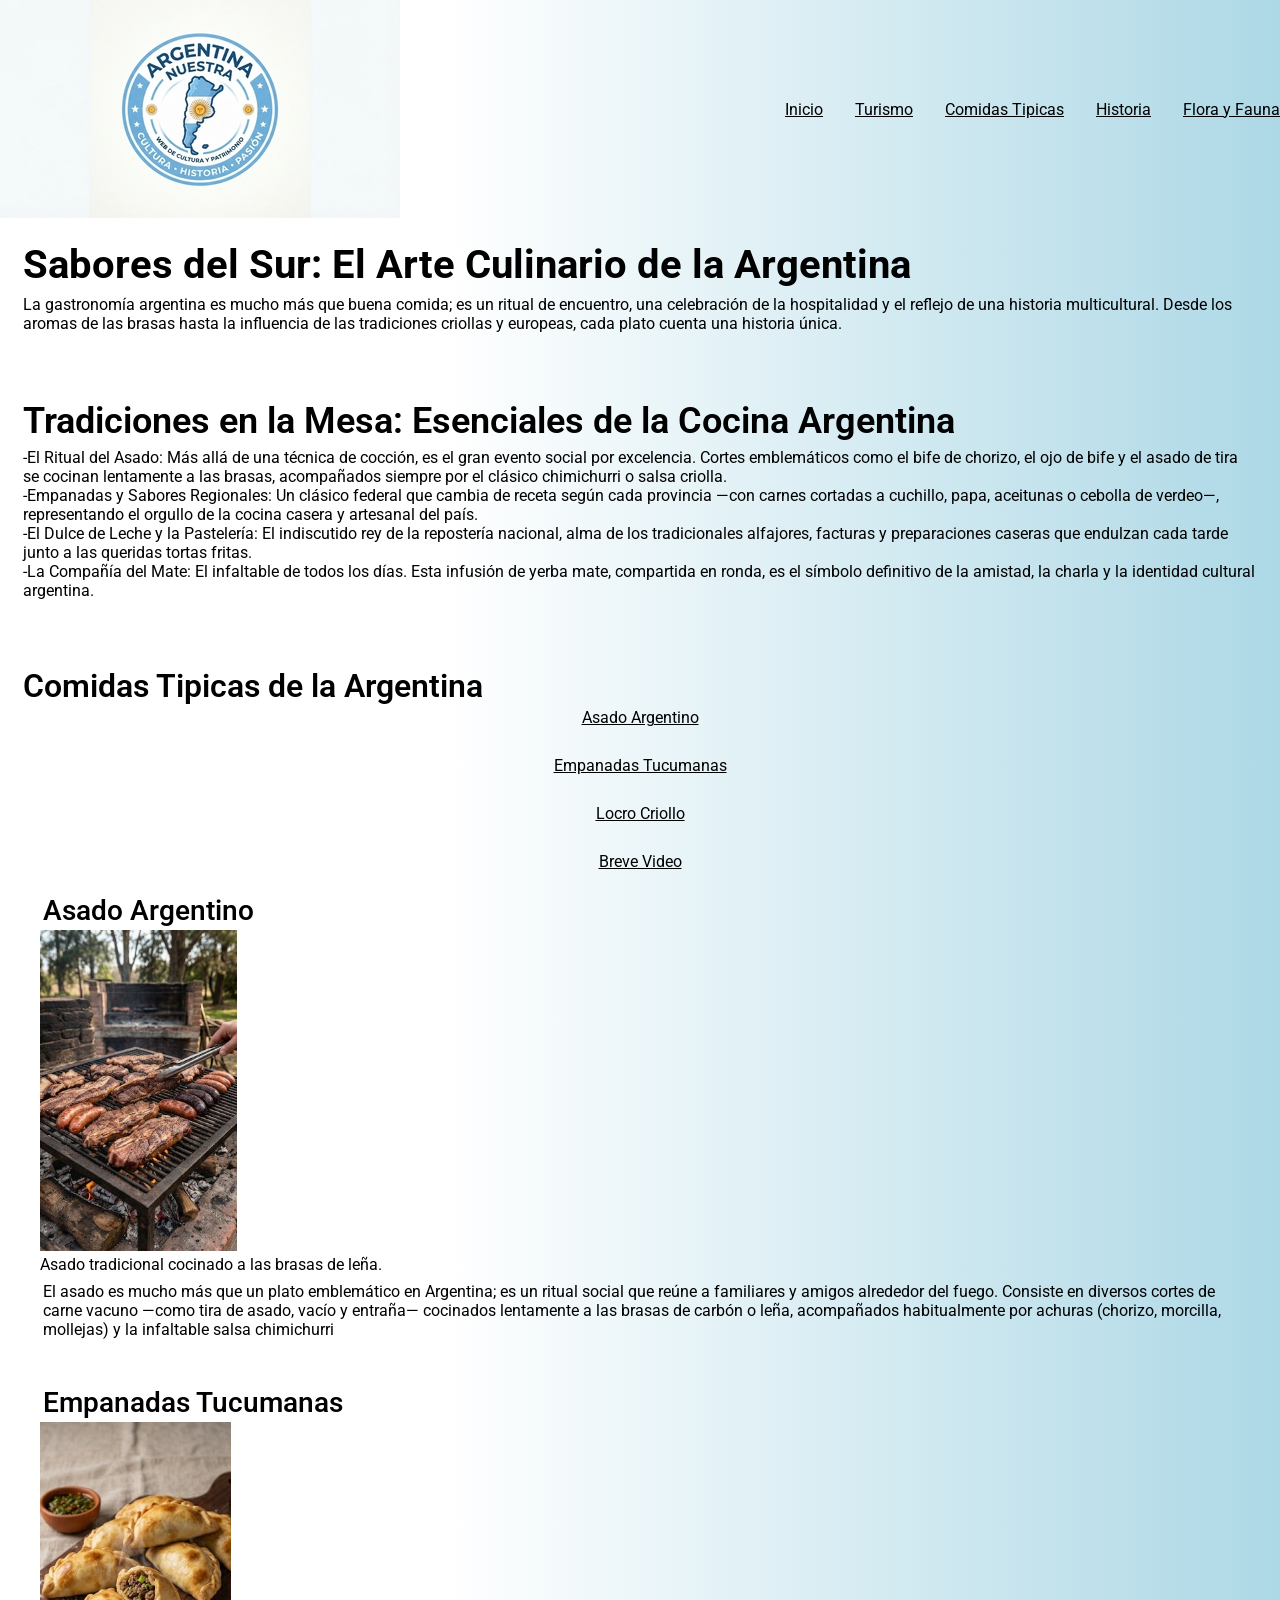
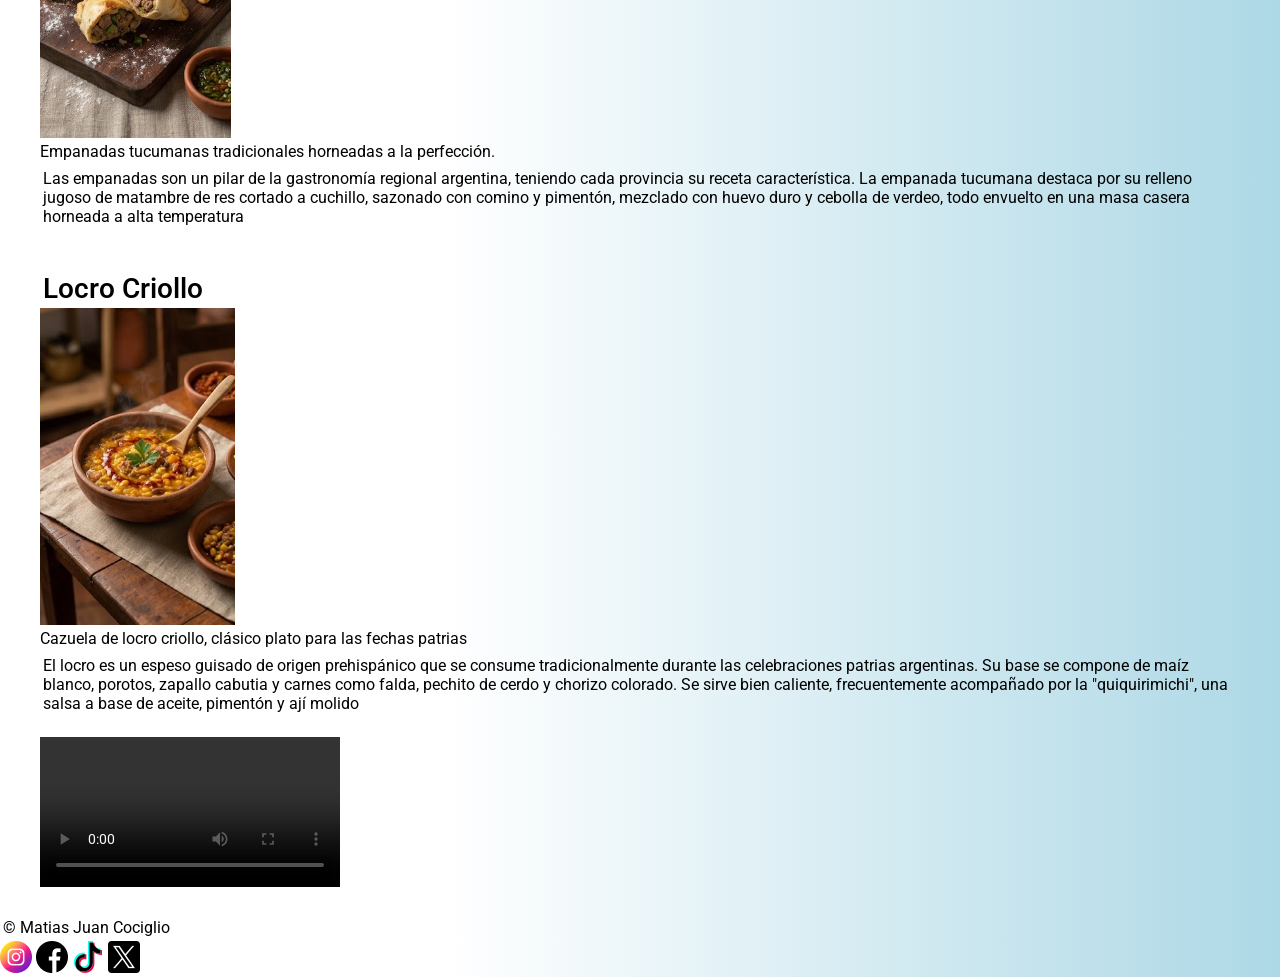
==== commit 67ac0054: "Agregado Flexbox en la lista de enlaces en main" ====
--- a/pages/comidas.html
+++ b/pages/comidas.html
@@ -47,7 +47,7 @@
         <section class="section">
             <h3 class="h3">Comidas Tipicas de la Argentina</h3>
             <nav>
-                <ul>
+                <ul class="mainUl">
                     <li><a href="#asado">Asado Argentino</a></li>
                     <li><a href="#empanadas">Empanadas Tucumanas</a></li>
                     <li><a href="#locro">Locro Criollo</a></li>
--- a/styles/styles.css
+++ b/styles/styles.css
@@ -116,4 +116,14 @@
 
 .figure {
     padding-bottom: 0.3rem;
+}
+
+
+.mainUl {
+    display: flex;
+    flex-direction: column;
+    justify-content: space-between;
+    align-items: center;
+    gap: 1.8rem;
+    list-style-type: none;
 }
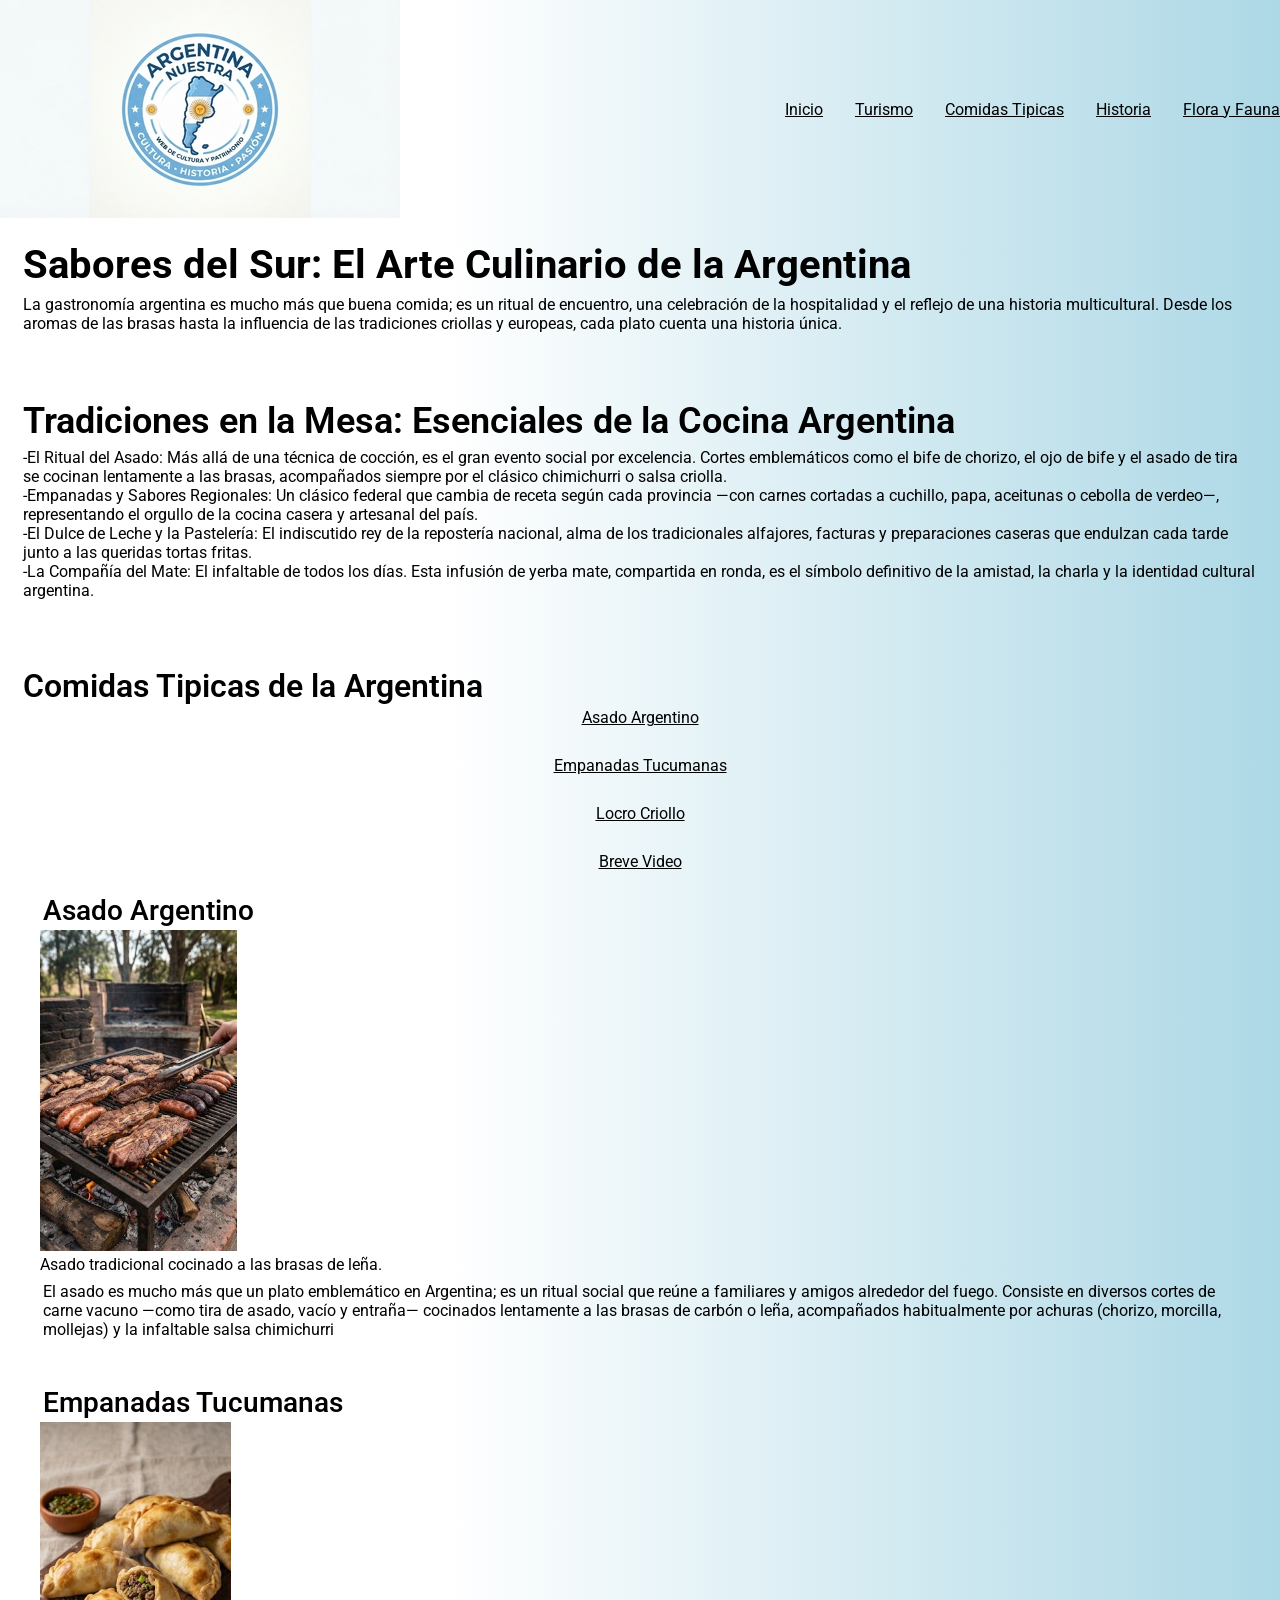
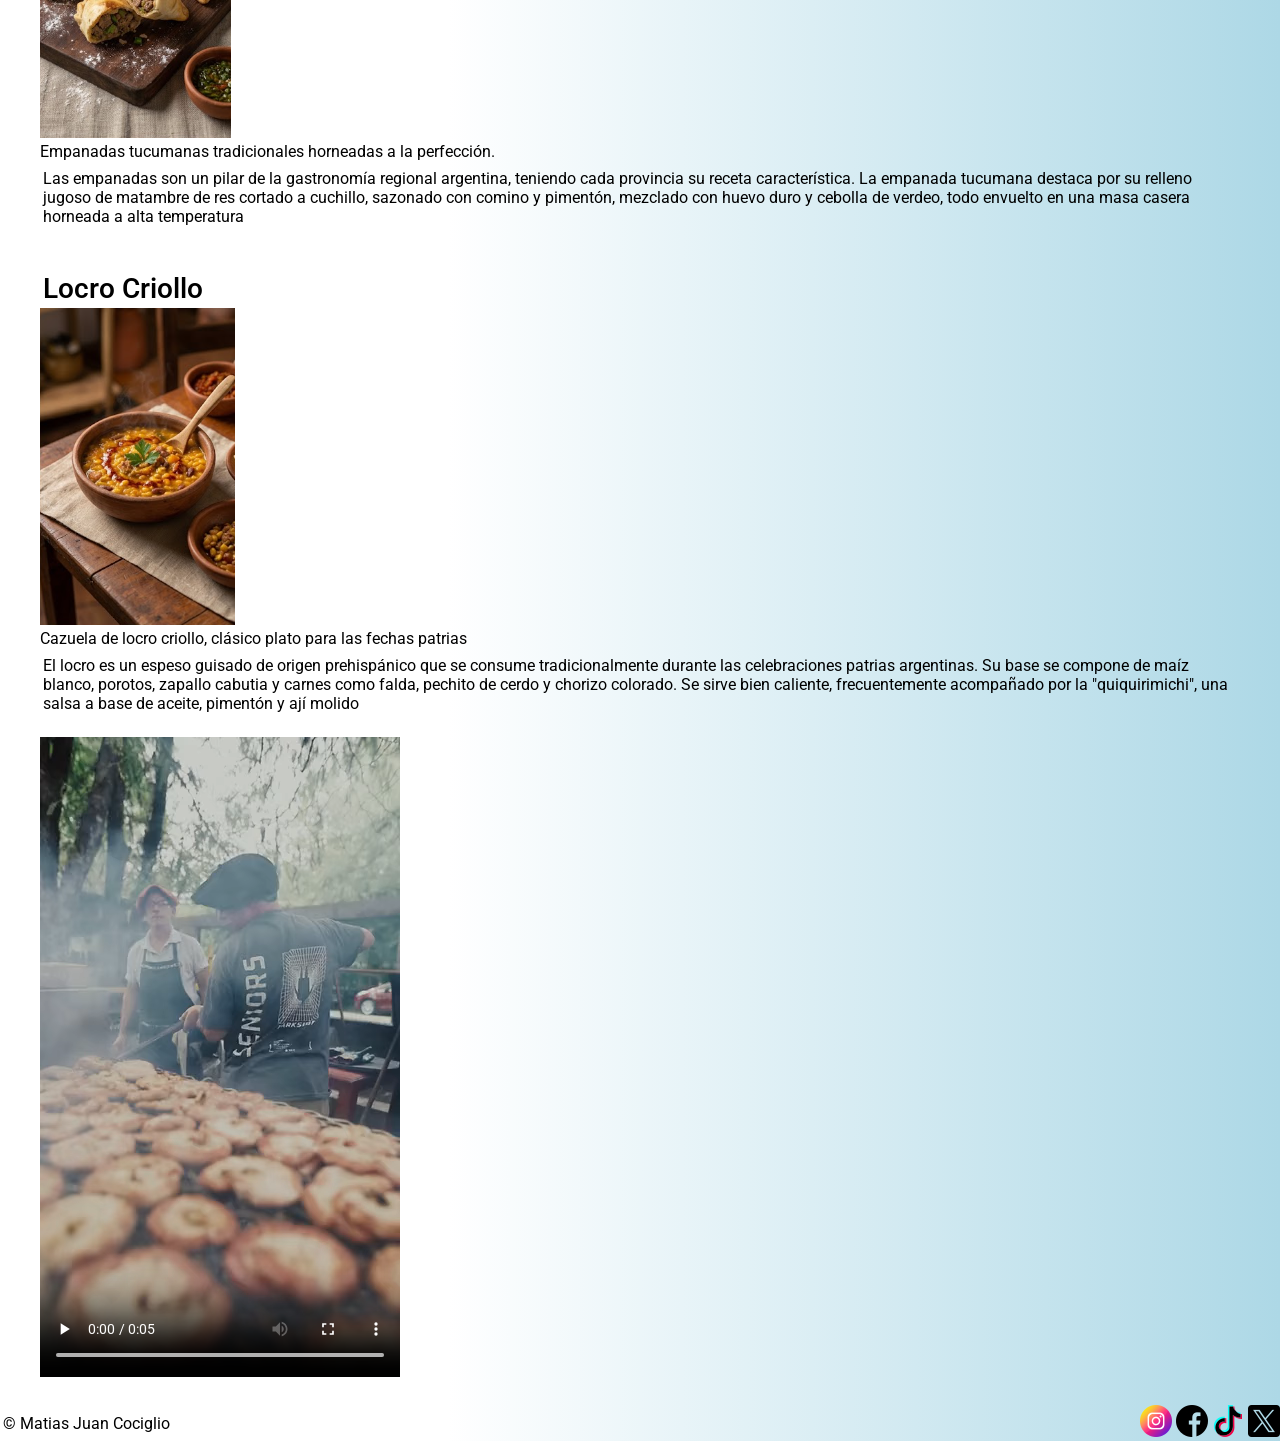
==== commit 59d0aad6: "Agregado Flexbox en el footer" ====
--- a/pages/comidas.html
+++ b/pages/comidas.html
@@ -99,7 +99,7 @@
             </video>
         </section>
     </main>
-    <footer>
+    <footer class="footer">
         <p class="p">&copy; Matias Juan Cociglio</p>
         <div>
             <a href="https://www.instagram.com/Argentina/" target="_blank"><img src="../img/instagram.png"
--- a/styles/styles.css
+++ b/styles/styles.css
@@ -126,4 +126,15 @@
     align-items: center;
     gap: 1.8rem;
     list-style-type: none;
+}
+
+
+/* Footer */
+
+.footer {
+    display: flex;
+    flex-direction: row;
+    justify-content: space-between;
+    align-items: center;
+    gap: 1rem;
 }
